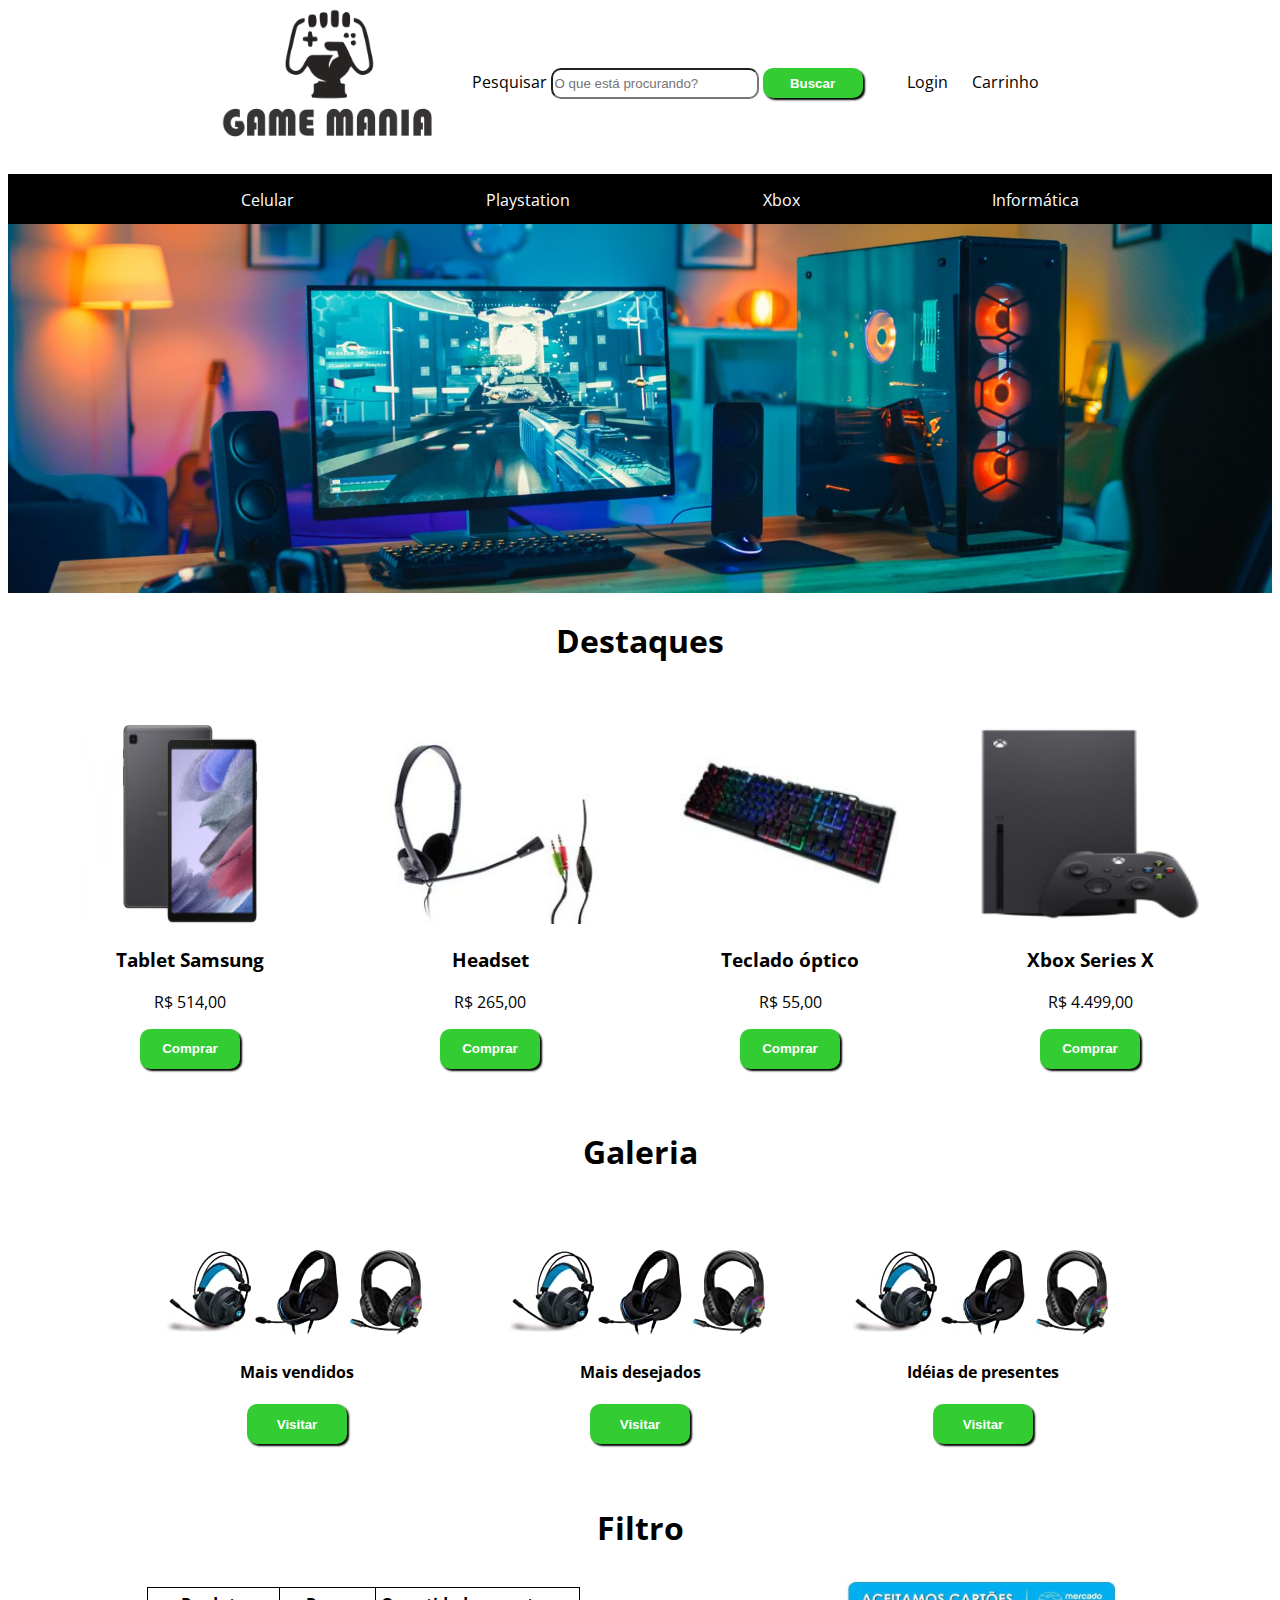
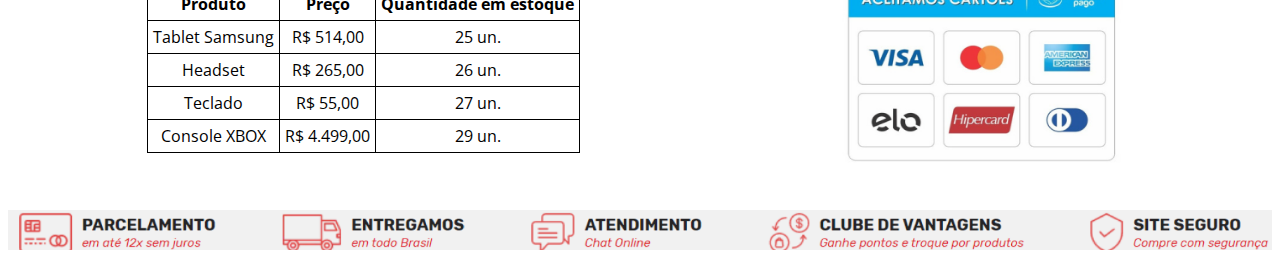
==== encontro presencial 3/index.html @ 7d0da4b2 "encontro presencial 3" ====
<!DOCTYPE html>
<html lang="pt-br">

<head>
    <meta charset="UTF-8">
    <meta http-equiv="X-UA-Compatible" content="IE=edge">
    <meta name="viewport" content="width=device-width, initial-scale=1.0">
    <title>Game mania - Home</title>
    <link rel="stylesheet" href="https://cdnjs.cloudflare.com/ajax/libs/font-awesome/6.0.0-beta2/css/all.min.css" integrity="sha512-YWzhKL2whUzgiheMoBFwW8CKV4qpHQAEuvilg9FAn5VJUDwKZZxkJNuGM4XkWuk94WCrrwslk8yWNGmY1EduTA==" crossorigin="anonymous" referrerpolicy="no-referrer"
    />
    <link rel="stylesheet" href="estilo.css">
    <script src="script.js"></script>
</head>

<body>
    <header>
        <img src="midias/Logo.png" alt="Logo do site" width="250" height="150">

        <div id="barraPesquisa">
            <label for="busca">Pesquisar</label>
            <input type="text" id="busca" placeholder="O que está procurando?">
            <button class="btn-compra">Buscar</button>

            <i class="fas fa-user" onclick="login()"></i> Login
            <i class="fas fa-shopping-cart"></i> Carrinho
        </div>
        <div id="usuario" ></div>
    </header>

    <!-- Início do menu -->
    <nav>
        <ul>
            <a href="celular.html">
                <li>Celular</li>
            </a>
            <a href="playstation.html">
                <li>Playstation</li>
            </a>
            <a href="xbox.html">
                <li>Xbox</li>
            </a>
            <a href="informatica.html">
                <li>Informática</li>
            </a>
        </ul>
    </nav>
    <!-- Fim do menu -->
    
    <img src="midias/banner.jpg" width="100%" height="25%">
    <h1><i class="fas fa-star"></i> Destaques</h1>

    <!-- Seção de produtos -->
    <section id="produtos">

        <div class="item">
            <img src="midias/tablet 1.png" alt="Tablet samsung" width="220" height="200">
            <h3>Tablet Samsung</h3>
            <p>R$ 514,00</p>
            <button class="btn-compra"><i class="fas fa-shopping-cart"></i> Comprar</button>
        </div>

        <div class="item">
            <img src="midias/hadset 1.png" alt="Imagem de um Headset" width="220" height="200">
            <h3>Headset</h3>
            <p>R$ 265,00</p>
            <button class="btn-compra"><i class="fas fa-shopping-cart"></i> Comprar</button>
        </div>

        <div class="item">
            <img src="midias/teclado 1.png" alt="Imagem de um Teclado" width="220" height="200">
            <h3>Teclado óptico</h3>
            <p>R$ 55,00</p>
            <button class="btn-compra"><i class="fas fa-shopping-cart"></i> Comprar</button>
        </div>

        <div class="item">
            <img src="midias/console.png" alt="Imagem de um console" width="220" height="200">
            <h3>Xbox Series X</h3>
            <p>R$ 4.499,00</p>
            <button class="btn-compra"><i class="fas fa-shopping-cart"></i> Comprar</button>
        </div>
    </section>
    <!-- Fim da seção de produtos -->

    <h1><i class="fas fa-photo-video"></i> Galeria</h1>

    <section id="galeria">

        <div class="imagens-galeria">
            <img src="midias/img1.jpg">
            <img src="midias/img2.jpg">
            <img src="midias/img3.jpg">
            <h4>Mais vendidos</h4>
            <button class="btn-compra">Visitar</button>
        </div>

        <div class="imagens-galeria">
            <img src="midias/img1.jpg">
            <img src="midias/img2.jpg">
            <img src="midias/img3.jpg">
            <h4>Mais desejados</h4>
            <button class="btn-compra">Visitar</button>
        </div>

        <div class="imagens-galeria">
            <img src="midias/img1.jpg">
            <img src="midias/img2.jpg">
            <img src="midias/img3.jpg">
            <h4>Idéias de presentes</h4>
            <button class="btn-compra">Visitar</button>
        </div>

    </section>

    <h1><i class="fas fa-filter"></i> Filtro</h1>

    <section id="filtro">

        <table>
            <tr>
                <th>Produto</th>
                <th>Preço</th>
                <th>Quantidade em estoque</th>
            </tr>
            <tr>
                <td>Tablet Samsung</td>
                <td>R$ 514,00</td>
                <td>25 un.</td>
            </tr>

            <tr>
                <td>Headset</td>
                <td>R$ 265,00</td>
                <td>26 un.</td>
            </tr>

            <tr>
                <td>Teclado</td>
                <td>R$ 55,00</td>
                <td>27 un.</td>
            </tr>

            <tr>
                <td>Console XBOX</td>
                <td>R$ 4.499,00</td>
                <td>29 un.</td>
            </tr>
        </table>

        <img src="midias/Formas de pagamento.png" width="300" height="200">

    </section>

    <!-- Início do rodapé -->
    <footer>
        <img src="midias/Informações.png" width="100%" height="40">
    </footer>
    <!-- Fim do rodapé -->
</body>

</html>
---- encontro presencial 3/estilo.css ----
@import url('https://fonts.googleapis.com/css2?family=Open+Sans+Condensed:wght@700&display=swap');
body {
    font-family: Open Sans Condensed;
}

header {
    display: flex;
    align-items: center;
    justify-content: center;
}

nav {
    background-color: black;
    height: 50px;
}

nav ul {
    display: flex;
    justify-content: space-evenly;
    padding-top: 15px;
}

nav ul a {
    color:white;
text-decoration: none;
    list-style-type: none;
}

nav ul a:hover {
    color: #b0cc33;
}
#usuario{
    margin-left: 20px;
    font-style: italic;
}

/* Barra de pesquisa */

#busca {
    width: 200px;
    height: 25px;
    border-radius: 10px;
}

header .btn-compra {
    width: 100px;
    height: 30px;
    margin-right: 20px;
}

header i {
    margin: 10px;
    cursor: pointer;
}


/* Produtos */

h1 {
    text-align: center;
}

#produtos {
    display: flex;
    align-items: center;
    justify-content: center;
}

#produtos .item {
    margin: 40px;
    text-align: center;
}

.btn-compra {
    width: 100px;
    height: 40px;
    border-radius: 10px;
    background-color: #33cc33;
    color: white;
    font-weight: 900;
    border: none;
    box-shadow: 2px 2px 2px black;
}

.btn-compra:hover {
    background-color: black;
    transform: scale(1.1);
    cursor: pointer;
}


/* Galeria */

#galeria {
    display: flex;
    justify-content: center;
}

.imagens-galeria {
    margin: 40px;
    text-align: center;
    padding-top: 15px;
}


/* Tabela */

table,
th,
tr,
td {
    border: solid 1px;
    border-collapse: collapse;
    padding: 5px;
    text-align: center;
}

#filtro {
    display: flex;
    align-items: center;
    justify-content: center;
    margin-bottom: 40px;
}

#filtro img {
    margin-left: 20%;
}
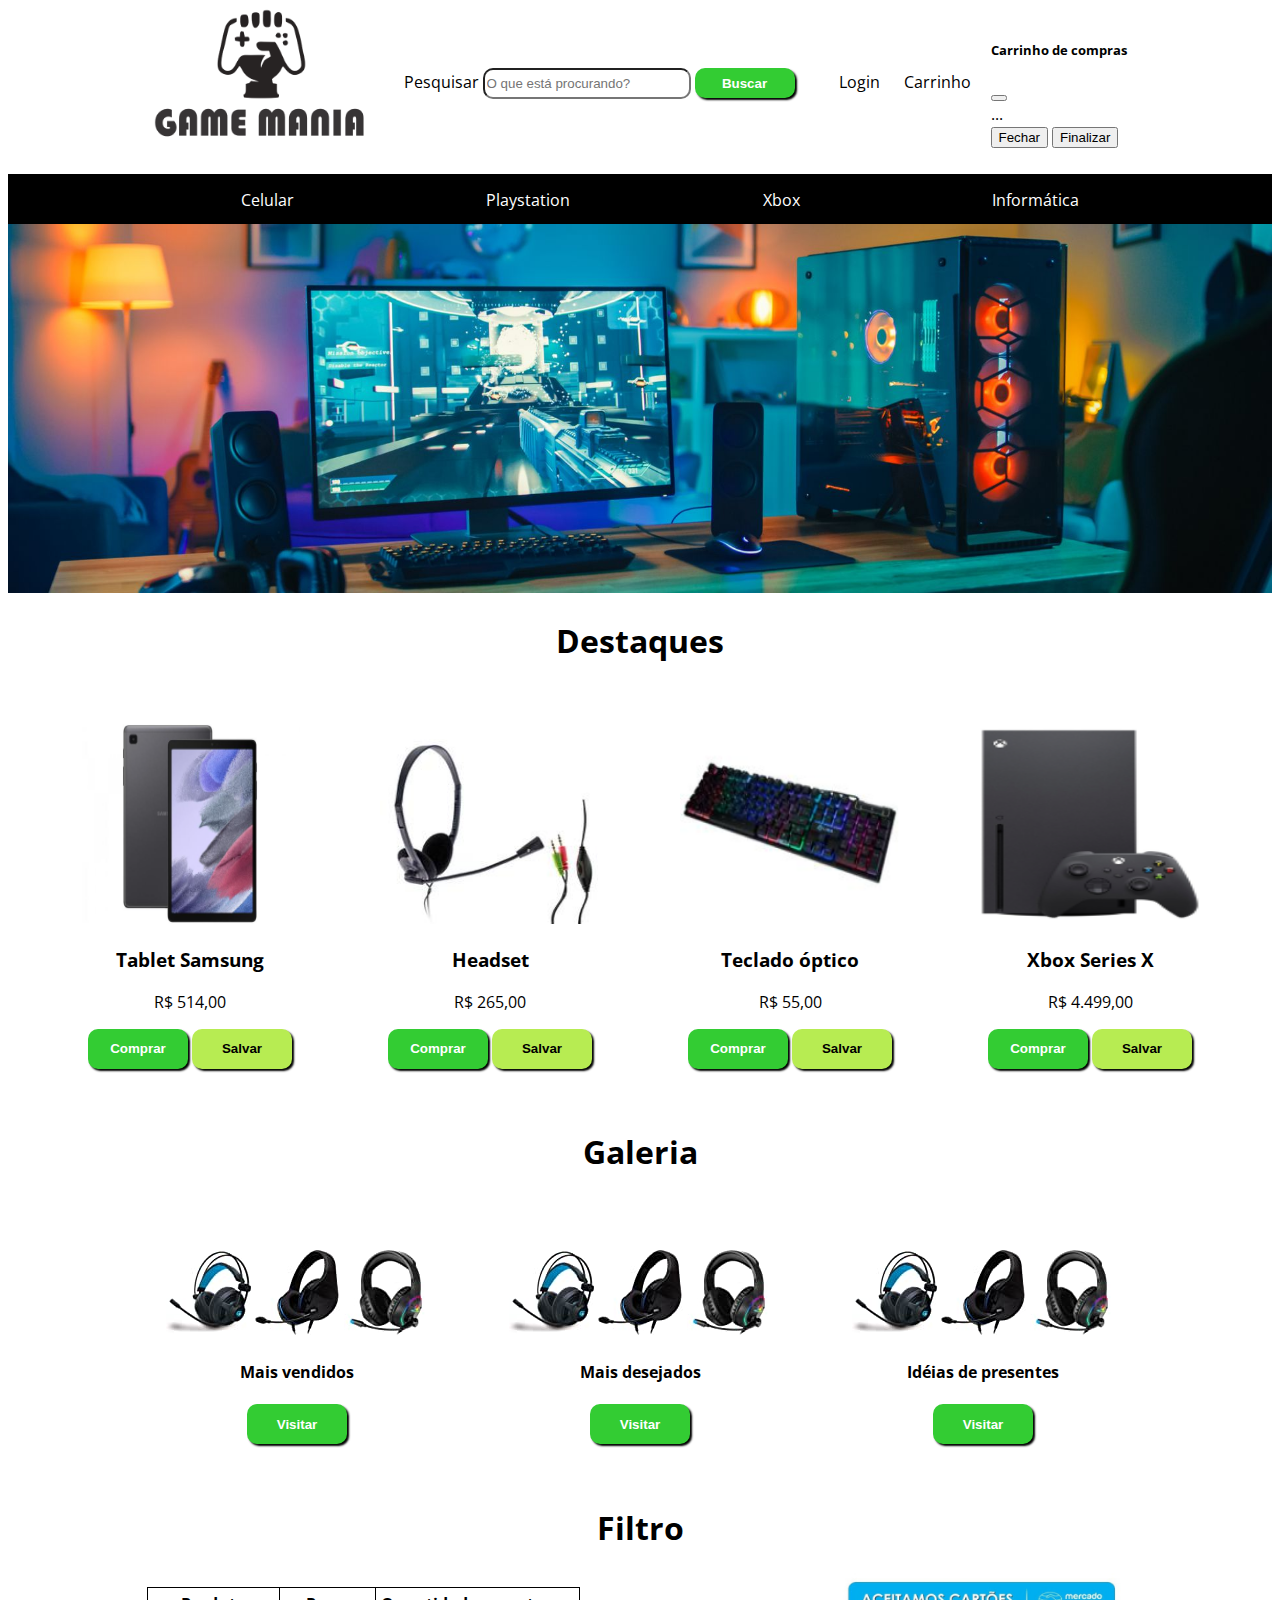
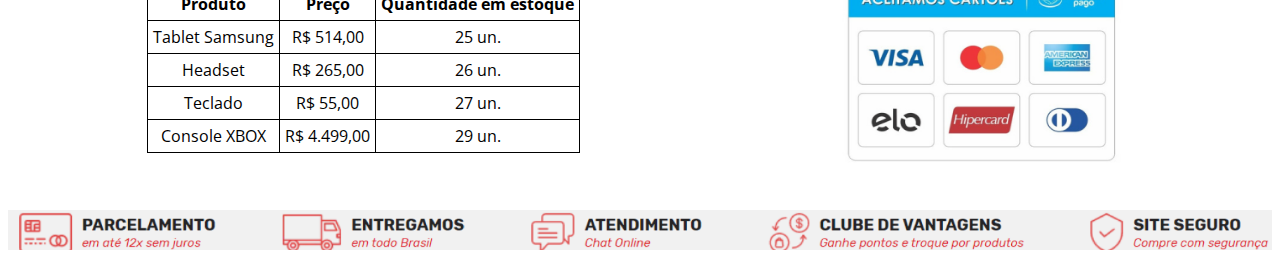
==== commit 60433883: "encontro presencial 3" ====
--- a/encontro presencial 3/index.html
+++ b/encontro presencial 3/index.html
@@ -6,9 +6,18 @@
     <meta http-equiv="X-UA-Compatible" content="IE=edge">
     <meta name="viewport" content="width=device-width, initial-scale=1.0">
     <title>Game mania - Home</title>
-    <link rel="stylesheet" href="https://cdnjs.cloudflare.com/ajax/libs/font-awesome/6.0.0-beta2/css/all.min.css" integrity="sha512-YWzhKL2whUzgiheMoBFwW8CKV4qpHQAEuvilg9FAn5VJUDwKZZxkJNuGM4XkWuk94WCrrwslk8yWNGmY1EduTA==" crossorigin="anonymous" referrerpolicy="no-referrer"
-    />
+    <link rel="stylesheet" href="https://cdnjs.cloudflare.com/ajax/libs/font-awesome/6.0.0-beta2/css/all.min.css"
+        integrity="sha512-YWzhKL2whUzgiheMoBFwW8CKV4qpHQAEuvilg9FAn5VJUDwKZZxkJNuGM4XkWuk94WCrrwslk8yWNGmY1EduTA=="
+        crossorigin="anonymous" referrerpolicy="no-referrer" />
+    <link href="https://cdn.jsdelivr.net/npm/bootstrap@5.1.3/dist/css/bootstrap.min.css" rel="stylesheet"
+        integrity="sha384-1BmE4kWBq78iYhFldvKuhfTAU6auU8tT94WrHftjDbrCEXSU1oBoqyl2QvZ6jIW3" crossorigin="anonymous">
     <link rel="stylesheet" href="estilo.css">
+    <script src="https://cdn.jsdelivr.net/npm/@popperjs/core@2.10.2/dist/umd/popper.min.js"
+        integrity="sha384-7+zCNj/IqJ95wo16oMtfsKbZ9ccEh31eOz1HGyDuCQ6wgnyJNSYdrPa03rtR1zdB"
+        crossorigin="anonymous"></script>
+    <script src="https://cdn.jsdelivr.net/npm/bootstrap@5.1.3/dist/js/bootstrap.min.js"
+        integrity="sha384-QJHtvGhmr9XOIpI6YVutG+2QOK9T+ZnN4kzFN1RtK3zEFEIsxhlmWl5/YESvpZ13"
+        crossorigin="anonymous"></script>
     <script src="script.js"></script>
 </head>
 
@@ -20,11 +29,37 @@
             <label for="busca">Pesquisar</label>
             <input type="text" id="busca" placeholder="O que está procurando?">
             <button class="btn-compra">Buscar</button>
-
-            <i class="fas fa-user" onclick="login()"></i> Login
-            <i class="fas fa-shopping-cart"></i> Carrinho
-        </div>
-        <div id="usuario" ></div>
+            <a href="javascript:void(0)">
+                <i class="fas fa-user" onclick="login()"></i> Login
+            </a>
+            <a href="javascript:void(0)" data-bs-toggle="modal" data-bs-target="#exampleModal">
+                <i class="fas fa-shopping-cart"></i> Carrinho
+            </a>
+        </div>
+
+        <div id="usuario"></div>
+
+
+        <!-- Modal -->
+        <div class="modal fade" id="exampleModal" tabindex="-1" aria-labelledby="exampleModalLabel" aria-hidden="true">
+            <div class="modal-dialog">
+                <div class="modal-content">
+                    <div class="modal-header">
+                        <h5 class="modal-title" id="exampleModalLabel">Carrinho de compras</h5>
+                        <button type="button" class="btn-close" data-bs-dismiss="modal" aria-label="Close"></button>
+                    </div>
+                    <div id="lista" class="modal-body">
+                        ...
+                    </div>
+                    <div class="modal-footer">
+                        <button type="button" class="btn btn-danger" data-bs-dismiss="modal">Fechar</button>
+                        <button type="button" class="btn btn-success">Finalizar</button>
+                    </div>
+                </div>
+            </div>
+        </div>
+
+
     </header>
 
     <!-- Início do menu -->
@@ -45,39 +80,47 @@
         </ul>
     </nav>
     <!-- Fim do menu -->
-    
+
     <img src="midias/banner.jpg" width="100%" height="25%">
     <h1><i class="fas fa-star"></i> Destaques</h1>
 
     <!-- Seção de produtos -->
     <section id="produtos">
 
-        <div class="item">
+        <div id="item-tablet" class="item">
             <img src="midias/tablet 1.png" alt="Tablet samsung" width="220" height="200">
             <h3>Tablet Samsung</h3>
             <p>R$ 514,00</p>
             <button class="btn-compra"><i class="fas fa-shopping-cart"></i> Comprar</button>
-        </div>
-
-        <div class="item">
+            <button onclick="carrinho(this.id)" id="btn-tablet" class="btn-salvar"><i class="fas fa-star"></i>
+                Salvar</button>
+        </div>
+
+        <div id="item-headset" class="item">
             <img src="midias/hadset 1.png" alt="Imagem de um Headset" width="220" height="200">
             <h3>Headset</h3>
             <p>R$ 265,00</p>
             <button class="btn-compra"><i class="fas fa-shopping-cart"></i> Comprar</button>
-        </div>
-
-        <div class="item">
+            <button onclick="carrinho(this.id)" id="btn-headset" class="btn-salvar"><i class="fas fa-star"></i>
+                Salvar</button>
+        </div>
+
+        <div id="item-teclado" class="item">
             <img src="midias/teclado 1.png" alt="Imagem de um Teclado" width="220" height="200">
             <h3>Teclado óptico</h3>
             <p>R$ 55,00</p>
             <button class="btn-compra"><i class="fas fa-shopping-cart"></i> Comprar</button>
-        </div>
-
-        <div class="item">
+            <button onclick="carrinho(this.id)" id="btn-teclado" class="btn-salvar"><i class="fas fa-star"></i>
+                Salvar</button>
+        </div>
+
+        <div id="item-xbox" class="item">
             <img src="midias/console.png" alt="Imagem de um console" width="220" height="200">
             <h3>Xbox Series X</h3>
             <p>R$ 4.499,00</p>
             <button class="btn-compra"><i class="fas fa-shopping-cart"></i> Comprar</button>
+            <button onclick="carrinho(this.id)" id="btn-xbox" class="btn-salvar"><i class="fas fa-star"></i>
+                Salvar</button>
         </div>
     </section>
     <!-- Fim da seção de produtos -->
--- a/encontro presencial 3/estilo.css
+++ b/encontro presencial 3/estilo.css
@@ -2,7 +2,11 @@
 body {
     font-family: Open Sans Condensed;
 }
+a{
+    color: black !important;
+    text-decoration: none !important;
 
+}
 header {
     display: flex;
     align-items: center;
@@ -21,7 +25,7 @@
 }
 
 nav ul a {
-    color:white;
+    color:white !important;
 text-decoration: none;
     list-style-type: none;
 }
@@ -81,6 +85,16 @@
     border: none;
     box-shadow: 2px 2px 2px black;
 }
+.btn-salvar{
+    width: 100px;
+    height: 40px;
+    border-radius: 10px;
+    background-color: #b7ec52;
+    font-weight: 900;
+    border: none;
+    box-shadow: 2px 2px 2px black;
+
+}
 
 .btn-compra:hover {
     background-color: black;
@@ -88,6 +102,12 @@
     cursor: pointer;
 }
 
+.btn-salvar:hover {
+    background-color: black;
+    transform: scale(1.1);
+    cursor: pointer;
+     color:white 
+}
 
 /* Galeria */
 
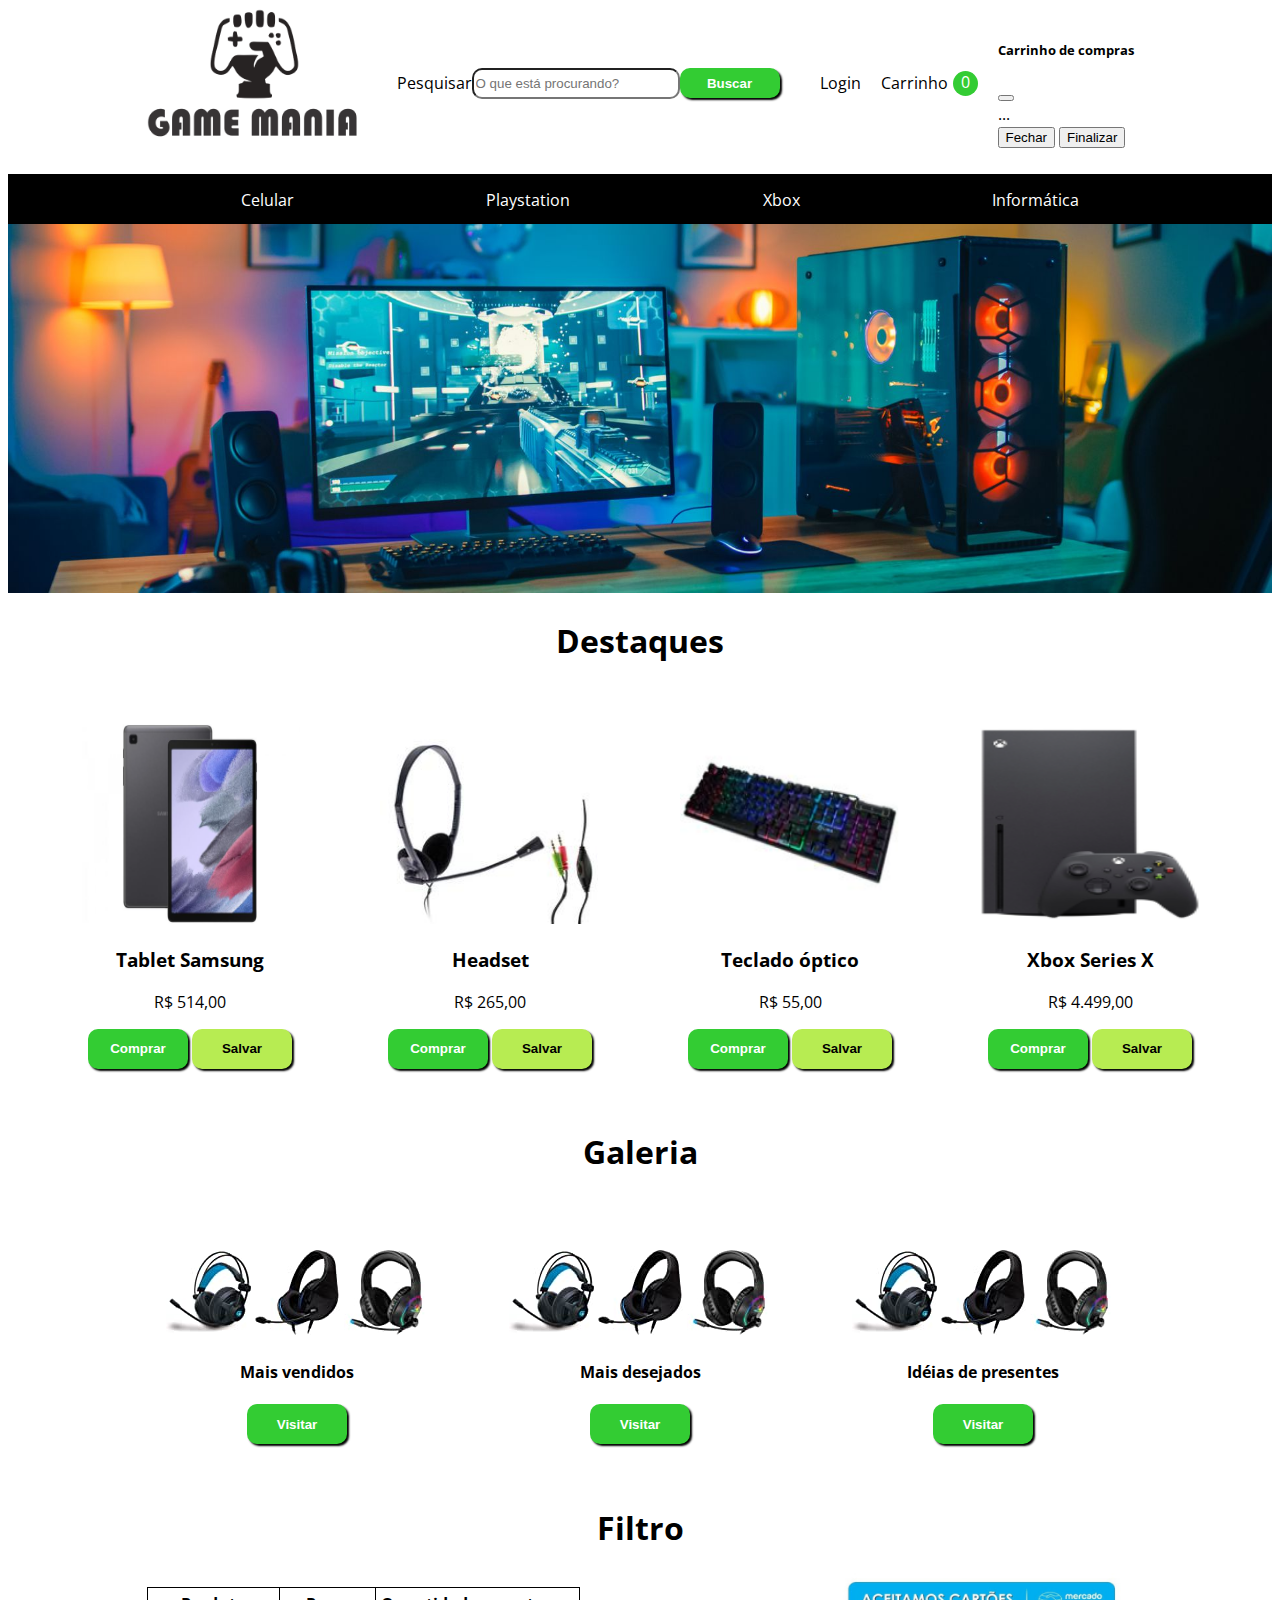
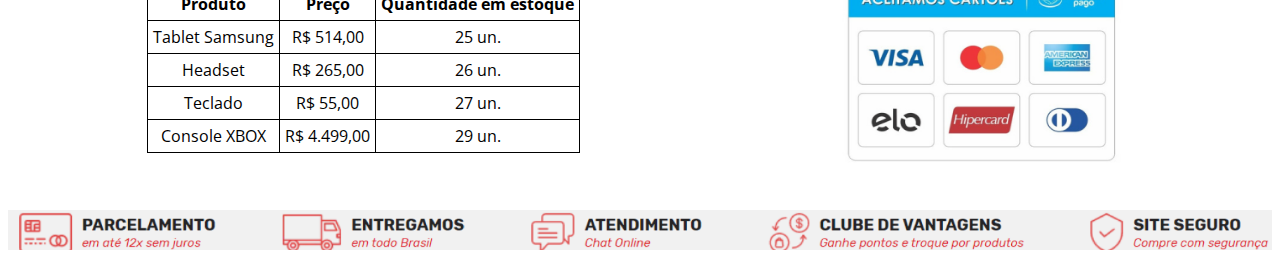
==== commit 5e3b5d34: "atividade 3" ====
--- a/encontro presencial 3/index.html
+++ b/encontro presencial 3/index.html
@@ -31,9 +31,14 @@
             <button class="btn-compra">Buscar</button>
             <a href="javascript:void(0)">
                 <i class="fas fa-user" onclick="login()"></i> Login
-            </a>
+            
+             
             <a href="javascript:void(0)" data-bs-toggle="modal" data-bs-target="#exampleModal">
                 <i class="fas fa-shopping-cart"></i> Carrinho
+                
+            </a>
+            <a>
+                <div id="contador">0 </div>
             </a>
         </div>
 
--- a/encontro presencial 3/estilo.css
+++ b/encontro presencial 3/estilo.css
@@ -39,7 +39,10 @@
 }
 
 /* Barra de pesquisa */
-
+#barraPesquisa{
+    display: flex;
+    align-items: center;
+}
 #busca {
     width: 200px;
     height: 25px;
@@ -59,7 +62,15 @@
 
 
 /* Produtos */
-
+#contador{
+background-color: #33cc33;  
+border-radius: 50%;  
+color: white;
+width: 25px;
+height:25px;
+text-align: center;
+margin-left: 5px;
+}
 h1 {
     text-align: center;
 }
